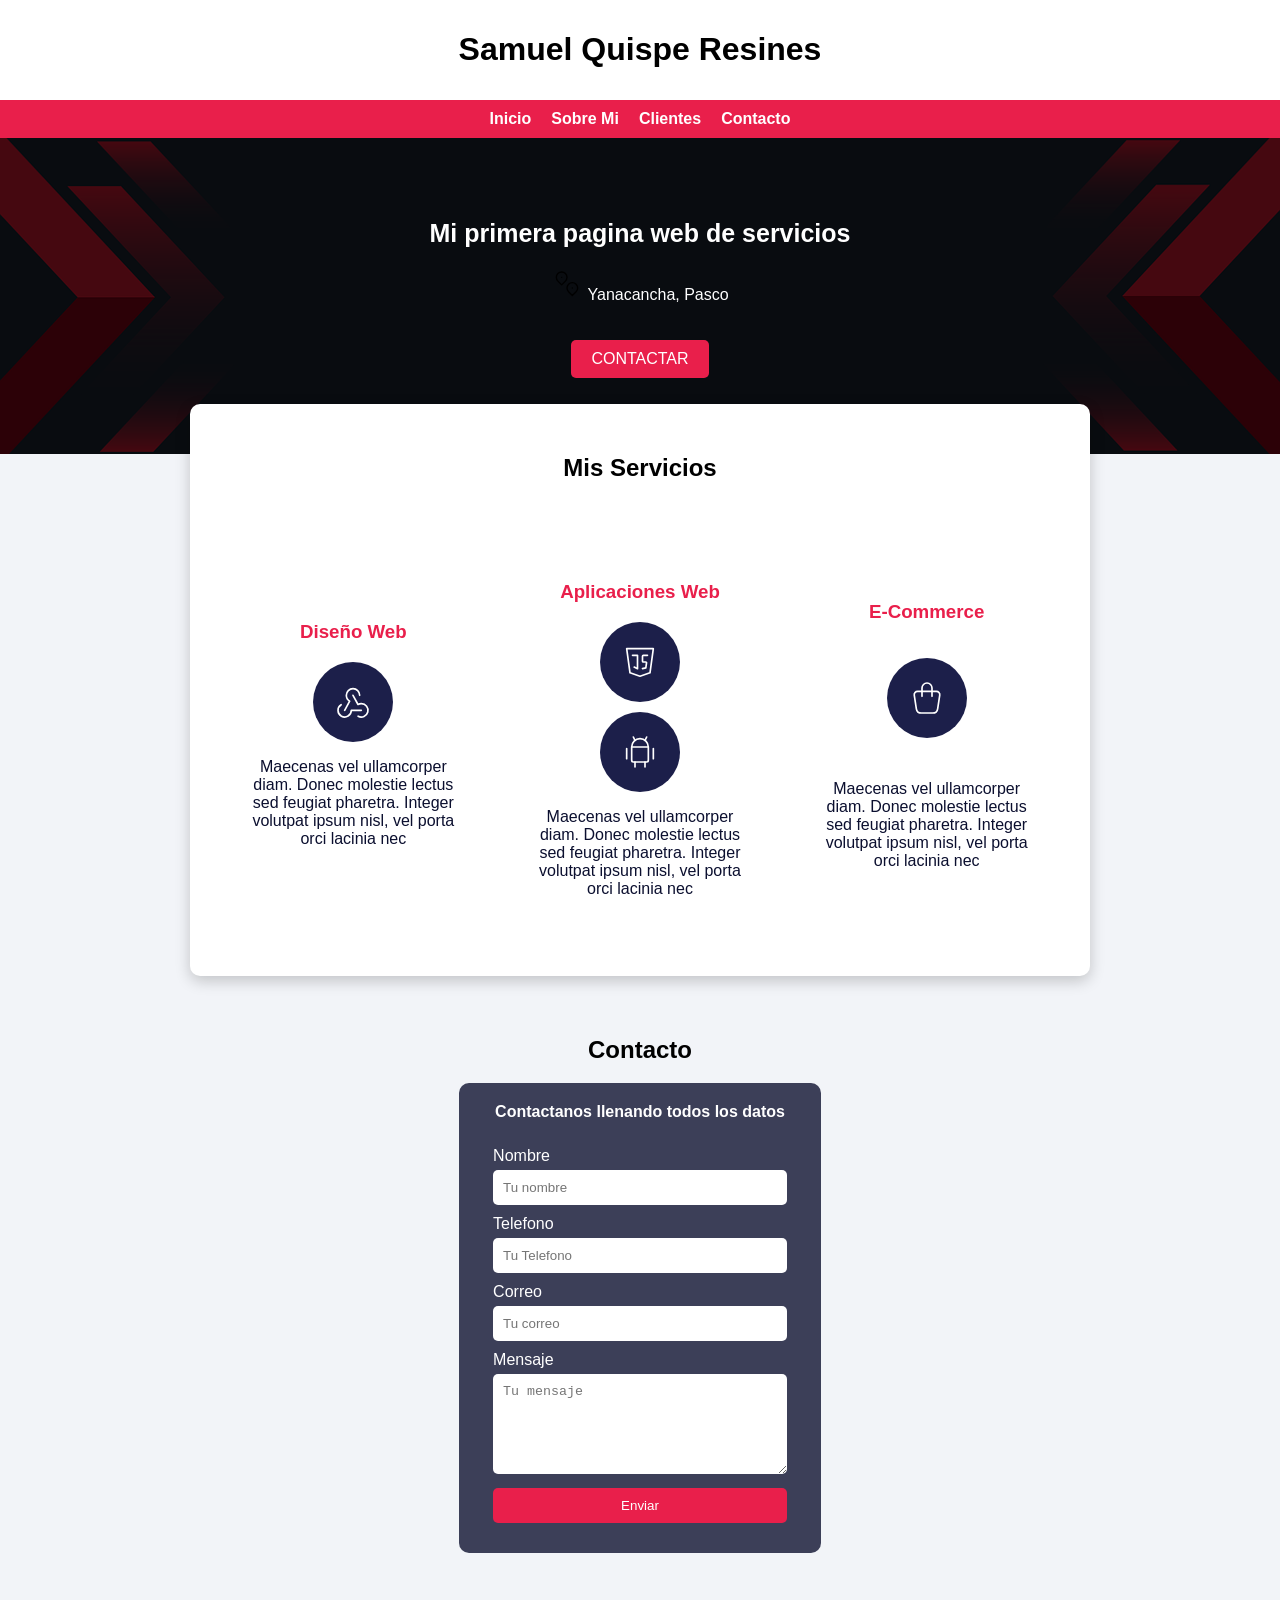
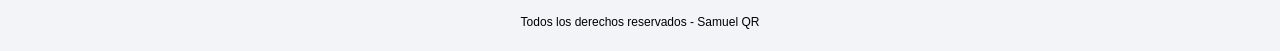
==== index.html @ f8db615c "Primer commit del proyecto web" ====
<!DOCTYPE html>
<html lang="en">
<head>
    <meta charset="UTF-8">
    <meta name="viewport" content="width=device-width, initial-scale=1.0">
    <title>Web Proyect</title>
    <link rel="preload" href="css/style.css" as="style">
    <link href="CSS/style.css" rel="stylesheet">
</head>
<body>
    <header>
        <h1>Samuel Quispe Resines</h1>
    </header>

    <nav>
        <a href="#">Inicio</a>
        <a href="sobremi.html">Sobre Mi</a>
        <a href="clientes.html">Clientes</a>
        <a href="contacto.html">Contacto</a>
    </nav>

    <section>
        <h2>Mi primera pagina web de servicios</h2>
        <p>
            <svg
            xmlns="http://www.w3.org/2000/svg"
            width="32"
            height="32"
            viewBox="0 0 24 24"
            fill="none"
            stroke="#000000"
            stroke-width="1"
            stroke-linecap="round"
            stroke-linejoin="round"
>
            <path d="M10.828 9.828a4 4 0 1 0 -5.656 0l2.828 2.829l2.828 -2.829z" />
            <path d="M8 7l0 .01" />
            <path d="M18.828 17.828a4 4 0 1 0 -5.656 0l2.828 2.829l2.828 -2.829z" />
            <path d="M16 15l0 .01" />
            </svg> 
            Yanacancha, Pasco
            
        </p>
        
        <p>
            <a href="#">CONTACTAR</a>
        </p>
        
    </section>

    <main>

        <h2>Mis Servicios</h2>
        
        <section>   
            <h3>Diseño Web</h3>
            <p>
                <svg
                xmlns="http://www.w3.org/2000/svg"
                width="32"
                height="32"
                viewBox="0 0 24 24"
                fill="none"
                stroke="#ffffff"
                stroke-width="1"
                stroke-linecap="round"
                stroke-linejoin="round"
>
                <path d="M4.876 13.61a4 4 0 1 0 6.124 3.39h6" />
                <path d="M15.066 20.502a4 4 0 1 0 1.934 -7.502c-.706 0 -1.424 .179 -2 .5l-3 -5.5" />
                <path d="M16 8a4 4 0 1 0 -8 0c0 1.506 .77 2.818 2 3.5l-3 5.5" />
                </svg>

                <p>Maecenas vel ullamcorper diam. Donec molestie lectus sed feugiat pharetra. Integer volutpat ipsum nisl, vel porta orci lacinia nec</p>
        </section>

        <section>
            <h3>Aplicaciones Web</h3>
            <p>
                <svg
                xmlns="http://www.w3.org/2000/svg"
                width="32"
                height="32"
                viewBox="0 0 24 24"
                fill="none"
                stroke="#ffffff"
                stroke-width="1"
                stroke-linecap="round"
                stroke-linejoin="round"
>
                <path d="M20 4l-2 14.5l-6 2l-6 -2l-2 -14.5z" />
                <path d="M7.5 8h3v8l-2 -1" />
                <path d="M16.5 8h-2.5a.5 .5 0 0 0 -.5 .5v3a.5 .5 0 0 0 .5 .5h1.423a.5 .5 0 0 1 .495 .57l-.418 2.93l-2 .5" />
                </svg>

                <svg
                xmlns="http://www.w3.org/2000/svg"
                width="32"
                height="32"
                viewBox="0 0 24 24"
                fill="none"
                stroke="#ffffff"
                stroke-width="1"
                stroke-linecap="round"
                stroke-linejoin="round"
>
                <path d="M4 10l0 6" />
                <path d="M20 10l0 6" />
                <path d="M7 9h10v8a1 1 0 0 1 -1 1h-8a1 1 0 0 1 -1 -1v-8a5 5 0 0 1 10 0" />
                <path d="M8 3l1 2" />
                <path d="M16 3l-1 2" />
                <path d="M9 18l0 3" />
                <path d="M15 18l0 3" />
                </svg>
                </p>
            <p>
                Maecenas vel ullamcorper diam. Donec molestie lectus sed feugiat pharetra. Integer volutpat ipsum nisl, vel porta orci lacinia nec
            </p>
        </section>

        <section>
            <h3>E-Commerce</h3>
            <p>
                <svg
                xmlns="http://www.w3.org/2000/svg"
                width="32"
                height="32"
                viewBox="0 0 24 24"
                fill="none"
                stroke="#ffffff"
                stroke-width="1"
                stroke-linecap="round"
                stroke-linejoin="round"
>
                <path d="M6.331 8h11.339a2 2 0 0 1 1.977 2.304l-1.255 8.152a3 3 0 0 1 -2.966 2.544h-6.852a3 3 0 0 1 -2.965 -2.544l-1.255 -8.152a2 2 0 0 1 1.977 -2.304z" />
                <path d="M9 11v-5a3 3 0 0 1 6 0v5" />
                </svg>
            </p>
            <p>Maecenas vel ullamcorper diam. Donec molestie lectus sed feugiat pharetra. Integer volutpat ipsum nisl, vel porta orci lacinia nec</p>
        </section>

    </main>

    <section>
        <h2>Contacto</h2>
        <form>
            <fieldset>
                <legend>Contactanos llenando todos los datos</legend>
                <div>
                    <label>Nombre</label>
                    <input type="text" placeholder="Tu nombre">
                    <label>Telefono</label>
                    <input type="telf" placeholder="Tu Telefono">
                </div>
                
                <div>
                     <label>Correo</label>
                    <input type="email" placeholder="Tu correo">
                </div>

                <div>
                    <label>Mensaje</label>
                    <textarea placeholder="Tu mensaje"></textarea>
                </div>

            <button>Enviar</button>
                
            </fieldset>
        </form>
    </section>

    <footer>
        <P>Todos los derechos reservados - Samuel QR</P>
    </footer>

</body>
</html>
---- CSS/style.css ----
:root {
    --blanco: #ffffff;
    --oscuro: #0b0f2f;
    --primario: #1c1f4a;
    --secundario: #e91f4b;
    --gris: #3c3f58;
    --grisClaro: #f2f4f8;
}

/* RESET */
html {
    font-size: 62.5%;
    box-sizing: border-box;
}
*, *:before, *:after {
    box-sizing: inherit;
}

body {
    font-size: 16px;
    font-family: Arial, Helvetica, sans-serif;
    background-color: var(--grisClaro);
    margin: 0;
}

/* HEADER */
header {
    text-align: center;
    background-color: var(--blanco);
    padding: 1rem;
    font-weight: bold;
}

/* NAV */
nav {
    background-color: var(--secundario);
    display: flex;
    justify-content: center;
    gap: 2rem;
    padding: 1rem;
}

nav a {
    color: var(--blanco);
    text-decoration: none;
    font-weight: bold;
}

nav a:hover {
    text-decoration: underline;
}

/* HERO */
section:first-of-type {
    background: linear-gradient(rgba(0,0,0,.7), rgba(0,0,0,.7)),
    url('../img/hero.jpg');
    background-size: cover;
    background-position: center;
    color: white;
    text-align: center;
    padding: 6rem 2rem;
}

section:first-of-type h2 {
    font-size: 2.5rem;
}

section:first-of-type a {
    background-color: var(--secundario);
    color: white;
    padding: 1rem 2rem;
    text-decoration: none;
    border-radius: .5rem;
    display: inline-block;
    margin-top: 2rem;
}

/* CONTENEDOR SERVICIOS */
main {
    max-width: 900px;
    margin: -5rem auto 2rem auto;
    background-color: var(--blanco);
    padding: 3rem;
    border-radius: 1rem;
    box-shadow: 0px 5px 15px rgba(0,0,0,0.2);
}

/* TITULO */
main h2 {
    text-align: center;
}

/* SERVICIOS (TODOS IGUALES) */
main section {
    background-color: var(--blanco);
    background-image: none !important; /* 🔥 quita cualquier imagen */
    padding: 2rem;
    border-radius: 1rem;
    text-align: center;
    margin-top: 2rem;
}

/* ESPECÍFICO: DISEÑO WEB SIN IMAGEN */
main section:first-of-type {
    background-image: none !important;
    background-color: var(--blanco) !important;
}

/* GRID */
@media (min-width: 768px) {
    main {
        display: grid;
        grid-template-columns: repeat(3, 1fr);
        gap: 2rem;
    }

    main h2 {
        grid-column: 1 / 4;
    }
}

/* ICONOS */
main section svg {
    display: block;
    margin: 0 auto 1rem auto;
    background-color: var(--primario);
    border-radius: 50%;
    padding: 2rem;
    width: 80px;
    height: 80px;
}

/* TITULOS */
main section h3 {
    color: var(--secundario);
}

/* TEXTO */
main section p {
    color: var(--oscuro);
}

/* CONTACTO CENTRADO */
section:last-of-type {
    display: flex;
    flex-direction: column;
    align-items: center;
    margin: 4rem auto;
}

/* FORMULARIO */
form {
    background-color: var(--gris);
    max-width: 400px;
    margin: 0 auto;
    padding: 2rem;
    border-radius: 1rem;
}

form fieldset {
    border: none;
}

form legend {
    text-align: center;
    color: white;
    font-weight: bold;
    margin-bottom: 1rem;
}

form label {
    color: white;
    display: block;
    margin-top: 1rem;
}

form input,
form textarea {
    width: 100%;
    padding: 1rem;
    border: none;
    border-radius: .5rem;
    margin-top: .5rem;
}

form textarea {
    height: 100px;
}


form button {
    background-color: var(--secundario);
    color: white;
    border: none;
    padding: 1rem;
    width: 100%;
    margin-top: 1rem;
    border-radius: .5rem;
    cursor: pointer;
}

/* FOOTER */
footer {
    text-align: center;
    font-size: 1.2rem;
    padding: 1rem;
}
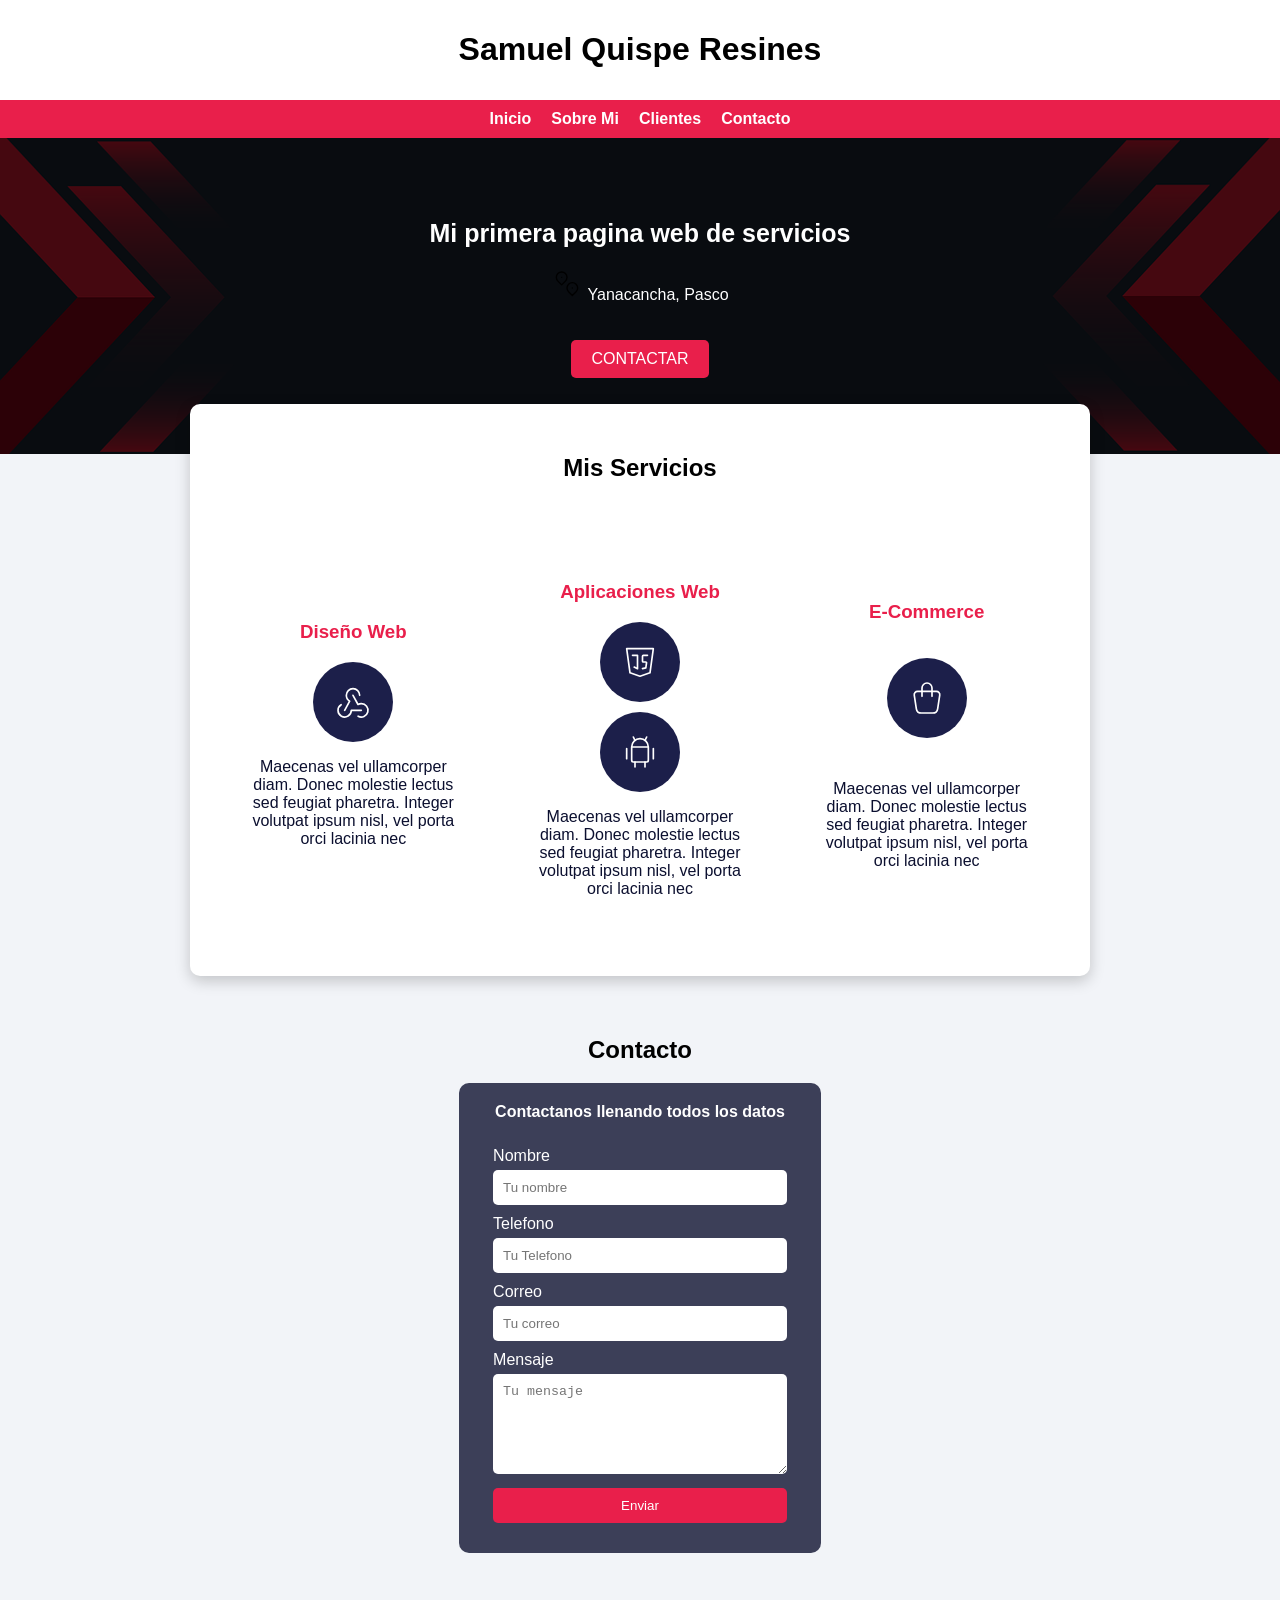
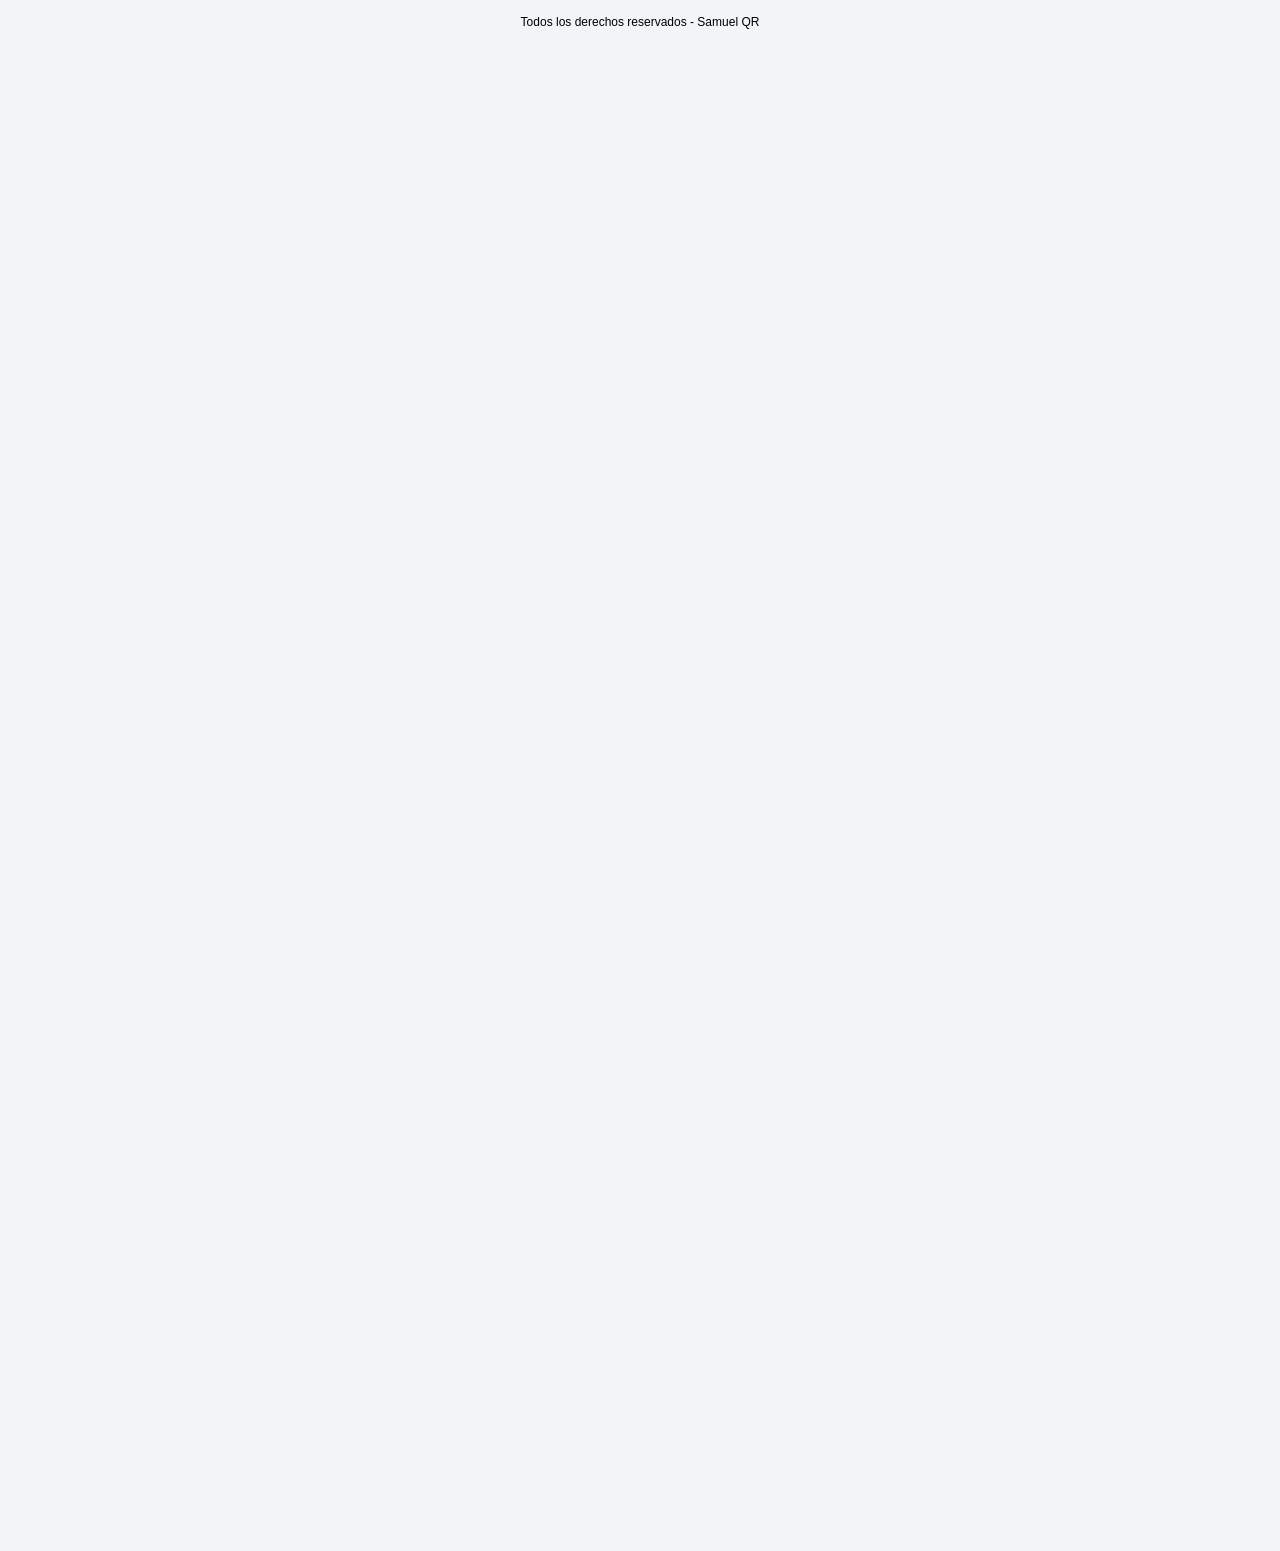
==== commit 104021b2: "Modificando y aumentado js" ====
--- a/index.html
+++ b/index.html
@@ -7,6 +7,7 @@
     <link rel="preload" href="css/style.css" as="style">
     <link href="CSS/style.css" rel="stylesheet">
 </head>
+
 <body>
     <header>
         <h1>Samuel Quispe Resines</h1>
@@ -22,24 +23,13 @@
     <section>
         <h2>Mi primera pagina web de servicios</h2>
         <p>
-            <svg
-            xmlns="http://www.w3.org/2000/svg"
-            width="32"
-            height="32"
-            viewBox="0 0 24 24"
-            fill="none"
-            stroke="#000000"
-            stroke-width="1"
-            stroke-linecap="round"
-            stroke-linejoin="round"
->
-            <path d="M10.828 9.828a4 4 0 1 0 -5.656 0l2.828 2.829l2.828 -2.829z" />
-            <path d="M8 7l0 .01" />
-            <path d="M18.828 17.828a4 4 0 1 0 -5.656 0l2.828 2.829l2.828 -2.829z" />
-            <path d="M16 15l0 .01" />
+            <svg xmlns="http://www.w3.org/2000/svg" width="32" height="32" viewBox="0 0 24 24" fill="none" stroke="#000000" stroke-width="1" stroke-linecap="round" stroke-linejoin="round">
+                <path d="M10.828 9.828a4 4 0 1 0 -5.656 0l2.828 2.829l2.828 -2.829z" />
+                <path d="M8 7l0 .01" />
+                <path d="M18.828 17.828a4 4 0 1 0 -5.656 0l2.828 2.829l2.828 -2.829z" />
+                <path d="M16 15l0 .01" />
             </svg> 
             Yanacancha, Pasco
-            
         </p>
         
         <p>
@@ -55,20 +45,10 @@
         <section>   
             <h3>Diseño Web</h3>
             <p>
-                <svg
-                xmlns="http://www.w3.org/2000/svg"
-                width="32"
-                height="32"
-                viewBox="0 0 24 24"
-                fill="none"
-                stroke="#ffffff"
-                stroke-width="1"
-                stroke-linecap="round"
-                stroke-linejoin="round"
->
-                <path d="M4.876 13.61a4 4 0 1 0 6.124 3.39h6" />
-                <path d="M15.066 20.502a4 4 0 1 0 1.934 -7.502c-.706 0 -1.424 .179 -2 .5l-3 -5.5" />
-                <path d="M16 8a4 4 0 1 0 -8 0c0 1.506 .77 2.818 2 3.5l-3 5.5" />
+                <svg xmlns="http://www.w3.org/2000/svg" width="32" height="32" viewBox="0 0 24 24" fill="none" stroke="#ffffff" stroke-width="1" stroke-linecap="round" stroke-linejoin="round">
+                    <path d="M4.876 13.61a4 4 0 1 0 6.124 3.39h6" />
+                    <path d="M15.066 20.502a4 4 0 1 0 1.934 -7.502c-.706 0 -1.424 .179 -2 .5l-3 -5.5" />
+                    <path d="M16 8a4 4 0 1 0 -8 0c0 1.506 .77 2.818 2 3.5l-3 5.5" />
                 </svg>
 
                 <p>Maecenas vel ullamcorper diam. Donec molestie lectus sed feugiat pharetra. Integer volutpat ipsum nisl, vel porta orci lacinia nec</p>
@@ -77,40 +57,20 @@
         <section>
             <h3>Aplicaciones Web</h3>
             <p>
-                <svg
-                xmlns="http://www.w3.org/2000/svg"
-                width="32"
-                height="32"
-                viewBox="0 0 24 24"
-                fill="none"
-                stroke="#ffffff"
-                stroke-width="1"
-                stroke-linecap="round"
-                stroke-linejoin="round"
->
-                <path d="M20 4l-2 14.5l-6 2l-6 -2l-2 -14.5z" />
-                <path d="M7.5 8h3v8l-2 -1" />
-                <path d="M16.5 8h-2.5a.5 .5 0 0 0 -.5 .5v3a.5 .5 0 0 0 .5 .5h1.423a.5 .5 0 0 1 .495 .57l-.418 2.93l-2 .5" />
+                <svg xmlns="http://www.w3.org/2000/svg" width="32" height="32" viewBox="0 0 24 24" fill="none" stroke="#ffffff" stroke-width="1" stroke-linecap="round" stroke-linejoin="round">
+                    <path d="M20 4l-2 14.5l-6 2l-6 -2l-2 -14.5z" />
+                    <path d="M7.5 8h3v8l-2 -1" />
+                    <path d="M16.5 8h-2.5a.5 .5 0 0 0 -.5 .5v3a.5 .5 0 0 0 .5 .5h1.423a.5 .5 0 0 1 .495 .57l-.418 2.93l-2 .5" />
                 </svg>
 
-                <svg
-                xmlns="http://www.w3.org/2000/svg"
-                width="32"
-                height="32"
-                viewBox="0 0 24 24"
-                fill="none"
-                stroke="#ffffff"
-                stroke-width="1"
-                stroke-linecap="round"
-                stroke-linejoin="round"
->
-                <path d="M4 10l0 6" />
-                <path d="M20 10l0 6" />
-                <path d="M7 9h10v8a1 1 0 0 1 -1 1h-8a1 1 0 0 1 -1 -1v-8a5 5 0 0 1 10 0" />
-                <path d="M8 3l1 2" />
-                <path d="M16 3l-1 2" />
-                <path d="M9 18l0 3" />
-                <path d="M15 18l0 3" />
+                <svg xmlns="http://www.w3.org/2000/svg" width="32" height="32" viewBox="0 0 24 24" fill="none" stroke="#ffffff" stroke-width="1" stroke-linecap="round" stroke-linejoin="round">
+                    <path d="M4 10l0 6" />
+                    <path d="M20 10l0 6" />
+                    <path d="M7 9h10v8a1 1 0 0 1 -1 1h-8a1 1 0 0 1 -1 -1v-8a5 5 0 0 1 10 0" />
+                    <path d="M8 3l1 2" />
+                    <path d="M16 3l-1 2" />
+                    <path d="M9 18l0 3" />
+                    <path d="M15 18l0 3" />
                 </svg>
                 </p>
             <p>
@@ -121,19 +81,9 @@
         <section>
             <h3>E-Commerce</h3>
             <p>
-                <svg
-                xmlns="http://www.w3.org/2000/svg"
-                width="32"
-                height="32"
-                viewBox="0 0 24 24"
-                fill="none"
-                stroke="#ffffff"
-                stroke-width="1"
-                stroke-linecap="round"
-                stroke-linejoin="round"
->
-                <path d="M6.331 8h11.339a2 2 0 0 1 1.977 2.304l-1.255 8.152a3 3 0 0 1 -2.966 2.544h-6.852a3 3 0 0 1 -2.965 -2.544l-1.255 -8.152a2 2 0 0 1 1.977 -2.304z" />
-                <path d="M9 11v-5a3 3 0 0 1 6 0v5" />
+                <svg xmlns="http://www.w3.org/2000/svg" width="32" height="32" viewBox="0 0 24 24" fill="none" stroke="#ffffff" stroke-width="1" stroke-linecap="round" stroke-linejoin="round">
+                    <path d="M6.331 8h11.339a2 2 0 0 1 1.977 2.304l-1.255 8.152a3 3 0 0 1 -2.966 2.544h-6.852a3 3 0 0 1 -2.965 -2.544l-1.255 -8.152a2 2 0 0 1 1.977 -2.304z" />
+                    <path d="M9 11v-5a3 3 0 0 1 6 0v5" />
                 </svg>
             </p>
             <p>Maecenas vel ullamcorper diam. Donec molestie lectus sed feugiat pharetra. Integer volutpat ipsum nisl, vel porta orci lacinia nec</p>
@@ -173,5 +123,17 @@
         <P>Todos los derechos reservados - Samuel QR</P>
     </footer>
 
+    <!-- SCROLL (solo para prueba) -->
+    <div style="height:1500px;"></div>
+
+    <!-- BOTÓN -->
+    <button id="btnTop" style="display:none;">⬆</button>
+
+    <!-- BOTÓN BIENVENIDA (AGREGADO 👇) -->
+    <button id="btnBienvenida" style="display:none;">👋 Bienvenido</button>
+
+    <!-- SCRIPT -->
+    <script src="js/script.js"></script>
+
 </body>
 </html>
--- a/CSS/style.css
+++ b/CSS/style.css
@@ -204,4 +204,42 @@
     text-align: center;
     font-size: 1.2rem;
     padding: 1rem;
+}
+
+#btnTop {
+    position: fixed;
+    bottom: 30px;
+    left: 30px; /* 👈 AQUÍ lo mandamos a la izquierda */
+    
+    background-color: #e63946;
+    color: white;
+    border: none;
+    padding: 12px 16px;
+    border-radius: 10px;
+    cursor: pointer;
+    
+    display: none; /* oculto al inicio */
+    
+    box-shadow: 0 5px 15px rgba(0,0,0,0.3);
+    transition: all 0.3s ease;
+}
+
+#btnTop:hover {
+    background-color: #c1121f;
+    transform: scale(1.1);
+}
+
+#btnBienvenida {
+    position: fixed;
+    bottom: 30px;
+    right: 30px;
+
+    background-color: #06d6a0;
+    color: white;
+    border: none;
+    padding: 12px 16px;
+    border-radius: 10px;
+    cursor: pointer;
+
+    box-shadow: 0 5px 15px rgba(0,0,0,0.3);
 }
